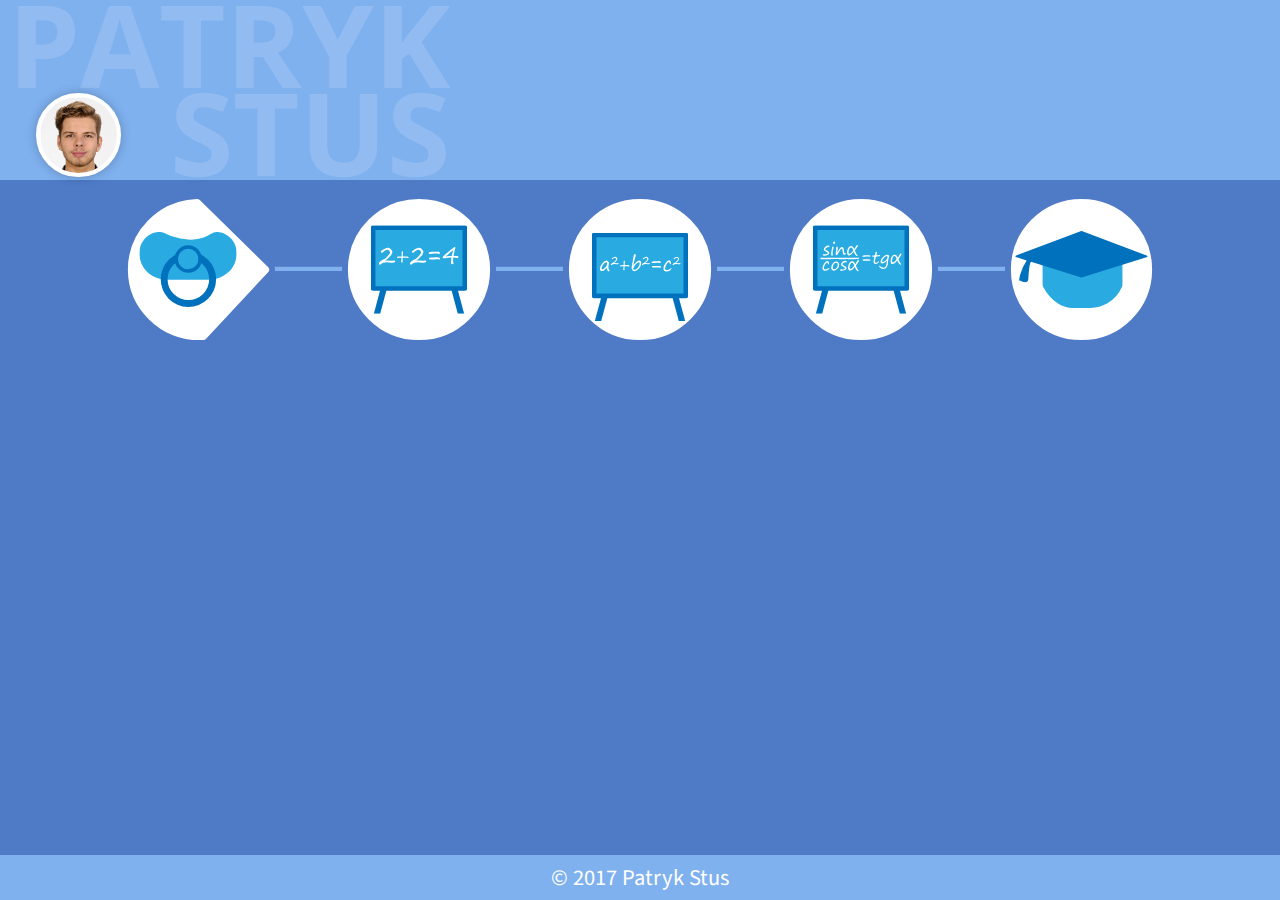
==== timeline.html @ b45af1f2 "Some styling changes and timeline load js." ====
<!doctype html>
<html>
<head>
<meta charset="utf-8">
<title>Patryk Stus</title>
<link rel="stylesheet" type="text/css" href="content/style.css">
<link rel="stylesheet" type="text/css" href="content/timeline.css">
<link href="https://fonts.googleapis.com/css?family=Source+Sans+Pro" rel="stylesheet">
<link href="https://fonts.googleapis.com/css?family=Open+Sans:600,700" rel="stylesheet">
</head>
<body>

<header>
	<div class="timeline hc">
		<span class="name timeline n">PATRYK</span>
		<div class="name timeline bottom">
			<div id="portrait" class="timeline"><img class="timeline" src="content/images/top_portrait.png" /></div>
			<span class="name timeline sn">STUS</span>
		</div>
	</div>
</header>

<section id="content">
	<div id="timeline-content">
		<img class="line" src="content/images/line.svg"/>
		<div class="points-container">
			<div class="birth master-point first">
				<img src="content/images/birth.svg" alt="birth"/>
			</div>
			<div class="part one">
				
			</div>
			<div class="pdst master-point middle">
				<img src="content/images/pdst.svg" alt="pdst"/>
			</div>
			<div class="part two">
				
			</div>
			<div class="gim master-point middle">
				<img src="content/images/gim.svg" alt="gim"/>
			</div>
			<div class="part three">
				
			</div>
			<div class="lic master-point middle">
				<img src="content/images/lic.svg" alt="lic"/>
			</div>
			<div class="part four">
				
			</div>
			<div class="uni master-point last">
				<img src="content/images/uni.svg" alt="uni"/>
			</div>
			
		</div>
		
	</div>
</section>
<footer>
	<span>© 2017 Patryk Stus</span>
</footer></body>
</html>
---- content/style.css ----
@charset "utf-8";
/* CSS Document */

body {
	width: 100vw;
	height: 100vh;
	margin: 0;
	padding: 0;
}

/*header*/
header {
	background : #7FB1EF;
  	background : rgba(127, 177, 239, 1);
	width: 100%;
	height: 20%;
	position: relative;
}
#portrait {
	padding-top: 1vh;
	width: 12vh;
	display: block;
	margin: auto;
}
#portrait img{
	border-radius: 50%;
	border: 0.5vh solid white;
	background: white;
	height: 12vh;
	width: 12vh;
	display: block;
	-webkit-box-shadow: 0px 0px 10px 1px rgba(0, 0, 0, 0.2);
	box-shadow: 0px 0px 10px 1px rgba(0, 0, 0, 0.2);	
}
header .name {
	display: flex;
	color: white;
	font-size: 5vh;
	font-weight: 600;
	font-family: 'Open Sans', sans-serif;
	margin: auto;
	justify-content: center;
	text-shadow: 1px 0px 1px rgba(0,0,0,0.20);
}
/*header timeline*/
.timeline.hc {
	display: block;
	width: 50vh;
	height: auto;
}
#portrait.timeline {
	padding-top: 1vh;
	width: 8.5vh;
	position: relative;
	display: inline-block;
	margin-left: 4vh;
	bottom: 0.4vh
}
#portrait.timeline img {
	height: inherit;
	width: inherit;
}
header .name.timeline {
	display: inline-block;
	color: rgba(255,255,255,0.15);
	font-size: 12.8vh;
	font-weight: 700;
	font-family: 'Open Sans', sans-serif;
	text-shadow: 0px 0px 0px rgba(0,0,0,0.00);
	position: relative;
	line-height: 76%;
	box-sizing: border-box;
}
header .name.timeline.n{
	margin: 0px;
	display: block;
	vertical-align: top;
	float: right;
}
header .name.timeline.bottom {
	height: 50%;
	width: 100%;
}
header .name.timeline.sn{
	margin: 0px;
	vertical-align: top;
	line-height: inherit;
	float: right;
}
/*content*/
#content {
	background : #4E7AC6;
	background : rgba(78, 122, 198, 1);
	width: 100%;
	height: 75%;
}
#content .main-title {
	position: relative;
	top: 25vh;
	margin: auto;
	height: 6vw;
	width: 65vw;
	display: flex;
	align-items: center;
	justify-content: center;
}

#content .main-title:hover {
	cursor: pointer;
}

#content .main-title span{
	color: white;
	font-size: 5vw;
	font-family: 'Open Sans', sans-serif;
	font-weight: 700;
	letter-spacing: 0.3vh;
}
#content .arrow {
	width: auto;
	height: 4vw;
	vertical-align: text-bottom;
}

/*footer*/
footer {
	background : #7FB1EF;
  	background : rgba(127, 177, 239, 1);
	height: 5vh;
	display: flex;
	align-items: center;
	justify-content: center;
	
}
footer span {
	display: block;
	color: white;
	font-family: 'Source Sans Pro', sans-serif;
	font-size: 2.5vh;
}
---- content/timeline.css ----
@charset "utf-8";
/* CSS Document */
#timeline-content {
	height: 12vw;
	width: 81vw;
	margin: 0 auto 0 auto;
	top: 1vw;
	position: relative;
}
#timeline-content .line {
	position: absolute;
	width: 80vw;
	height: 2.51vw;
	z-index: 0;
	left: 0.5vw;
	top:40%;
}
.points-container {
	z-index: 1;
	width: inherit;
	position: absolute;
	display: inline-flex;
	align-items: center;
	justify-content: space-between;
}
.part {
	height: 10vw;
/*	width: 7vw;*/
	flex-grow: 0;
	flex-shrink: 1;
	flex-basis: auto;
}
.part.one {
/*	flex-grow: 1;*/
}
.master-point {
	width: 12vw;
}
.master-point.first {
}
.master-point.middle {
}
.master-point.last {
}
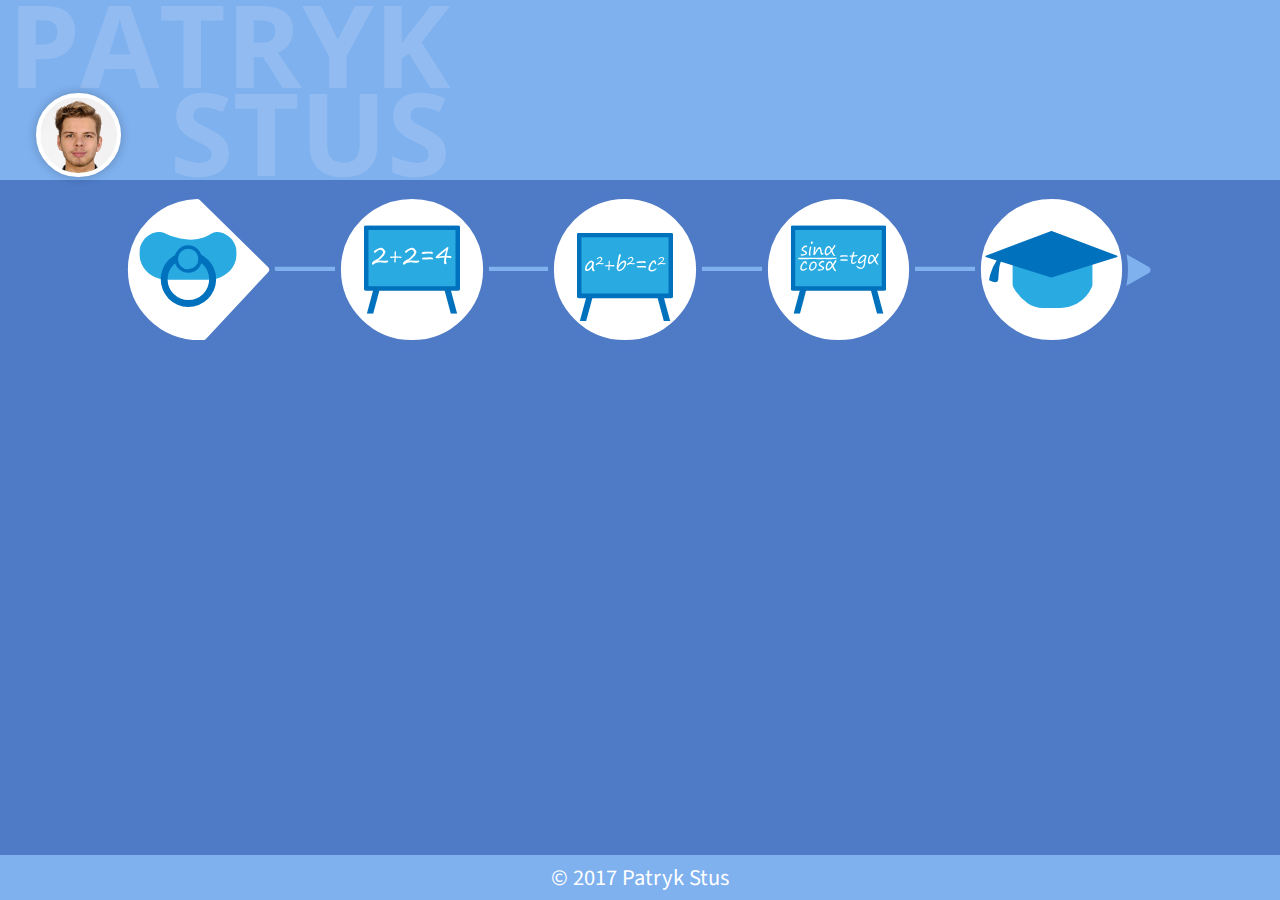
==== commit c940d9d6: "Added five part" ====
--- a/timeline.html
+++ b/timeline.html
@@ -51,6 +51,9 @@
 			<div class="uni master-point last">
 				<img src="content/images/uni.svg" alt="uni"/>
 			</div>
+			<div class="part five">
+				
+			</div>
 			
 		</div>
 		
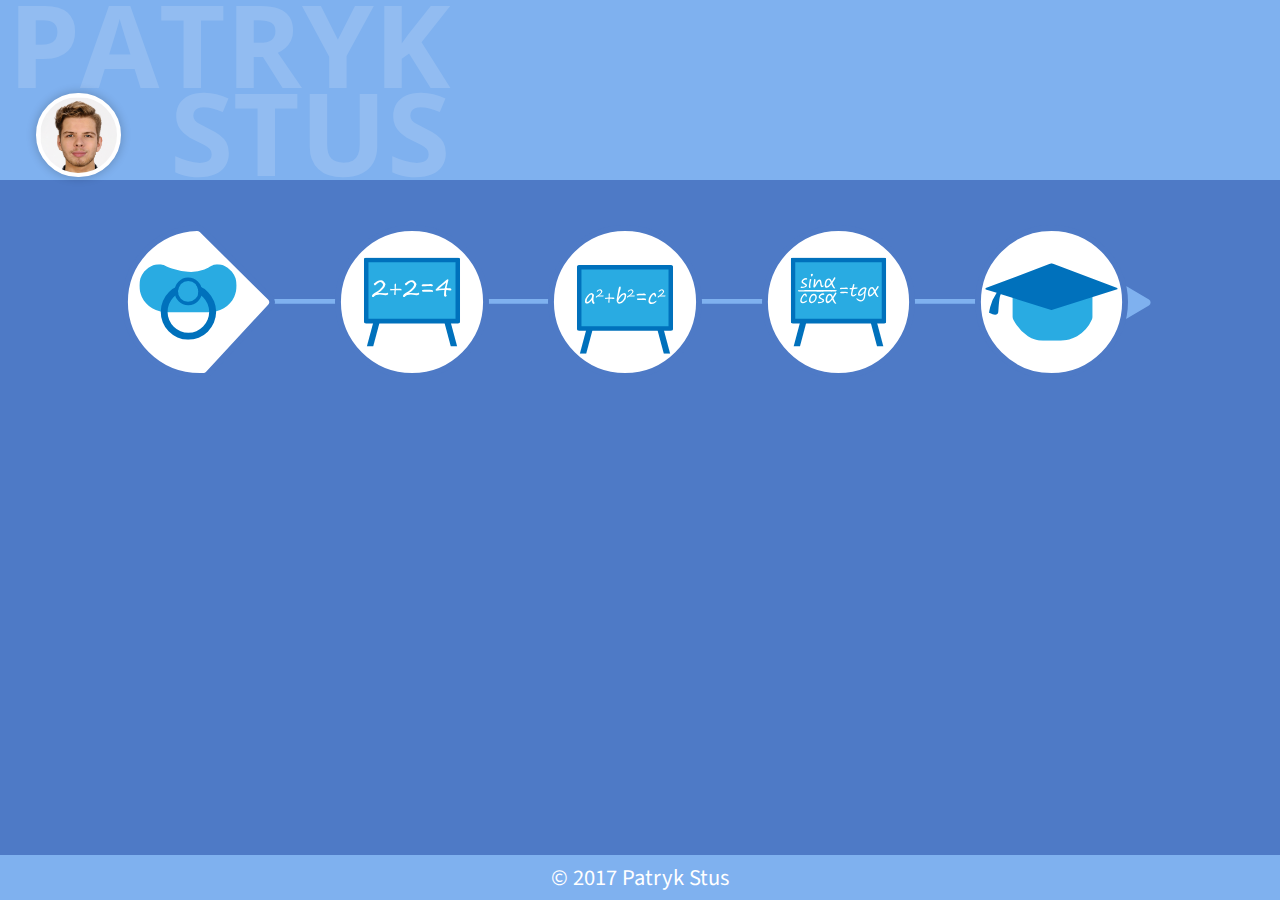
==== commit d8506ba4: "Stories loading" ====
--- a/timeline.html
+++ b/timeline.html
@@ -7,6 +7,8 @@
 <link rel="stylesheet" type="text/css" href="content/timeline.css">
 <link href="https://fonts.googleapis.com/css?family=Source+Sans+Pro" rel="stylesheet">
 <link href="https://fonts.googleapis.com/css?family=Open+Sans:600,700" rel="stylesheet">
+<script src="https://ajax.googleapis.com/ajax/libs/jquery/3.2.1/jquery.min.js"></script>
+<script type="text/javascript" src="content/js/timeline.js"></script>
 </head>
 <body>
 
@@ -28,7 +30,7 @@
 				<img src="content/images/birth.svg" alt="birth"/>
 			</div>
 			<div class="part one">
-				
+			
 			</div>
 			<div class="pdst master-point middle">
 				<img src="content/images/pdst.svg" alt="pdst"/>
@@ -58,6 +60,15 @@
 		</div>
 		
 	</div>
+	<section class="story">
+		<div class="story container">
+			<div class="story text">
+		
+			</div>
+		</div>
+	</section>
+	
+	
 </section>
 <footer>
 	<span>© 2017 Patryk Stus</span>
--- a/content/style.css
+++ b/content/style.css
@@ -6,6 +6,7 @@
 	height: 100vh;
 	margin: 0;
 	padding: 0;
+/*	overflow: hidden;*/
 }
 
 /*header*/
--- a/content/timeline.css
+++ b/content/timeline.css
@@ -4,7 +4,7 @@
 	height: 12vw;
 	width: 81vw;
 	margin: 0 auto 0 auto;
-	top: 1vw;
+	top: 5vh;
 	position: relative;
 }
 #timeline-content .line {
@@ -29,9 +29,18 @@
 	flex-grow: 0;
 	flex-shrink: 1;
 	flex-basis: auto;
+	transition: all 0.5s;
+	display: inline-flex;
+	align-items: center;
+	justify-content: space-around;
 }
-.part.one {
-/*	flex-grow: 1;*/
+.point {
+	width: 1.5vw;
+	height: 1.5vw;
+	background: rgba(127,177,239,1.00);
+	border-radius: 50%;
+	border: 0.05vw solid rgba(173, 214, 247, 0.80);
+	display: none;
 }
 .master-point {
 	width: 12vw;
@@ -41,4 +50,30 @@
 .master-point.middle {
 }
 .master-point.last {
+}
+.story {
+	display: flex;
+	align-content: center;
+}
+.story.container {
+	overflow: auto;
+	background : rgba(127, 177, 239, 1);
+	display: inline-block;
+	opacity: 0;
+	position: relative;
+	box-sizing: border-box;
+	border-radius: 1vw;
+	max-width: 80vw;
+	max-height: 40vh;
+	top: 10vh;
+	margin: 0 auto;
+	padding: 2%;
+}
+.story.text {
+    width: 100%;
+	height: 100%;
+	/*
+	width: 50vw;
+	height: 20vh;
+	*/
 }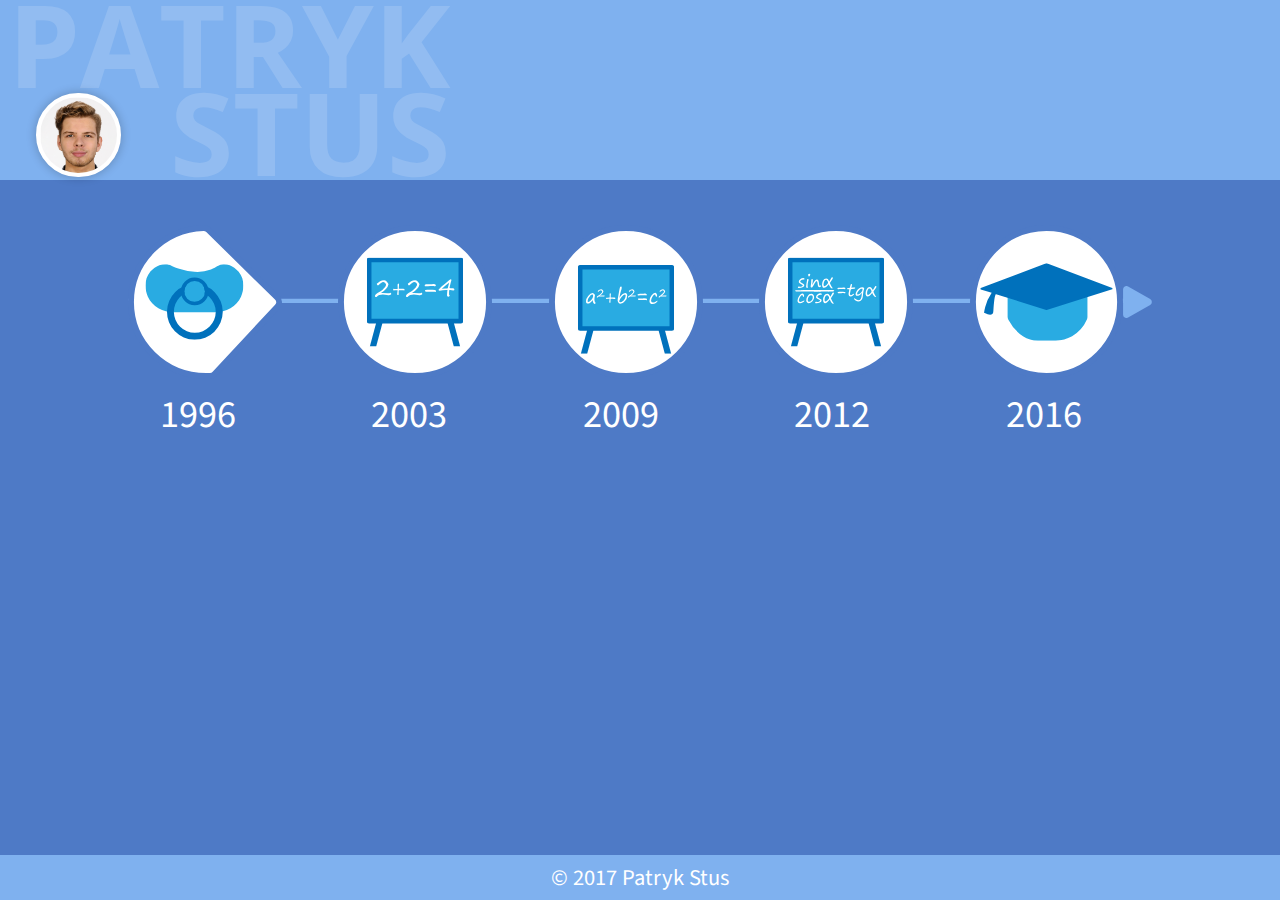
==== commit fa044b25: "Timeline section. Added dates." ====
--- a/timeline.html
+++ b/timeline.html
@@ -23,43 +23,57 @@
 </header>
 
 <section id="content">
-	<div id="timeline-content">
-		<img class="line" src="content/images/line.svg"/>
-		<div class="points-container">
-			<div class="birth master-point first">
-				<img src="content/images/birth.svg" alt="birth"/>
+	<section id="timeline">
+			<div id="timeline-content">
+			<img class="line" src="content/images/line.svg"/>
+			<div class="points-container">
+				<div class="birth master-point first">
+					<img src="content/images/birth.svg" alt="birth"/>
+				</div>
+				<div class="part one">
+
+				</div>
+				<div class="pdst master-point middle">
+					<img src="content/images/pdst.svg" alt="pdst"/>
+				</div>
+				<div class="part two">
+
+				</div>
+				<div class="gim master-point middle">
+					<img src="content/images/gim.svg" alt="gim"/>
+				</div>
+				<div class="part three">
+
+				</div>
+				<div class="lic master-point middle">
+					<img src="content/images/lic.svg" alt="lic"/>
+				</div>
+				<div class="part four">
+
+				</div>
+				<div class="uni master-point last">
+					<img src="content/images/uni.svg" alt="uni"/>
+				</div>
+				<div class="part five">
+
+				</div>
+
 			</div>
-			<div class="part one">
-			
-			</div>
-			<div class="pdst master-point middle">
-				<img src="content/images/pdst.svg" alt="pdst"/>
-			</div>
-			<div class="part two">
-				
-			</div>
-			<div class="gim master-point middle">
-				<img src="content/images/gim.svg" alt="gim"/>
-			</div>
-			<div class="part three">
-				
-			</div>
-			<div class="lic master-point middle">
-				<img src="content/images/lic.svg" alt="lic"/>
-			</div>
-			<div class="part four">
-				
-			</div>
-			<div class="uni master-point last">
-				<img src="content/images/uni.svg" alt="uni"/>
-			</div>
-			<div class="part five">
-				
-			</div>
-			
+
+		</div>
+	</section>
+	
+	<div class="dates">
+		<div class="dates content">
+			<div>1996</div>
+			<div>2003</div>
+			<div>2009</div>
+			<div>2012</div>
+			<div>2016</div>
 		</div>
 		
 	</div>
+	
 	<section class="story">
 		<div class="story container">
 			<div class="story text">
--- a/content/timeline.css
+++ b/content/timeline.css
@@ -1,19 +1,24 @@
 @charset "utf-8";
 /* CSS Document */
+#timeline {
+	width: 100vw;
+	height: 12vw;
+	display: inline-flex;
+	justify-content: center;
+}
 #timeline-content {
 	height: 12vw;
-	width: 81vw;
-	margin: 0 auto 0 auto;
+	width: 80vw;
 	top: 5vh;
 	position: relative;
+	display: inline-flex;
+	align-content: center;
+	justify-content: center;
 }
 #timeline-content .line {
-	position: absolute;
+	margin: auto;
 	width: 80vw;
-	height: 2.51vw;
 	z-index: 0;
-	left: 0.5vw;
-	top:40%;
 }
 .points-container {
 	z-index: 1;
@@ -51,6 +56,29 @@
 }
 .master-point.last {
 }
+
+.dates {
+	top: 3vh;
+	position: relative;
+	width: 97vw;
+	display: inline-flex;
+	align-content: center;
+	justify-content: center;
+	
+}
+.dates.content {
+	width: 72vw;
+	display: inline-flex;
+	justify-content: space-between;
+}
+
+.dates.content div {
+	text-align: center;
+	font-family: 'Source Sans Pro', sans-serif;
+	font-size: 3vw;
+	color: white;
+}
+
 .story {
 	display: flex;
 	align-content: center;
@@ -72,6 +100,8 @@
 .story.text {
     width: 100%;
 	height: 100%;
+	font-family: 'Source Sans Pro', sans-serif;
+	font-size: 120%;
 	/*
 	width: 50vw;
 	height: 20vh;
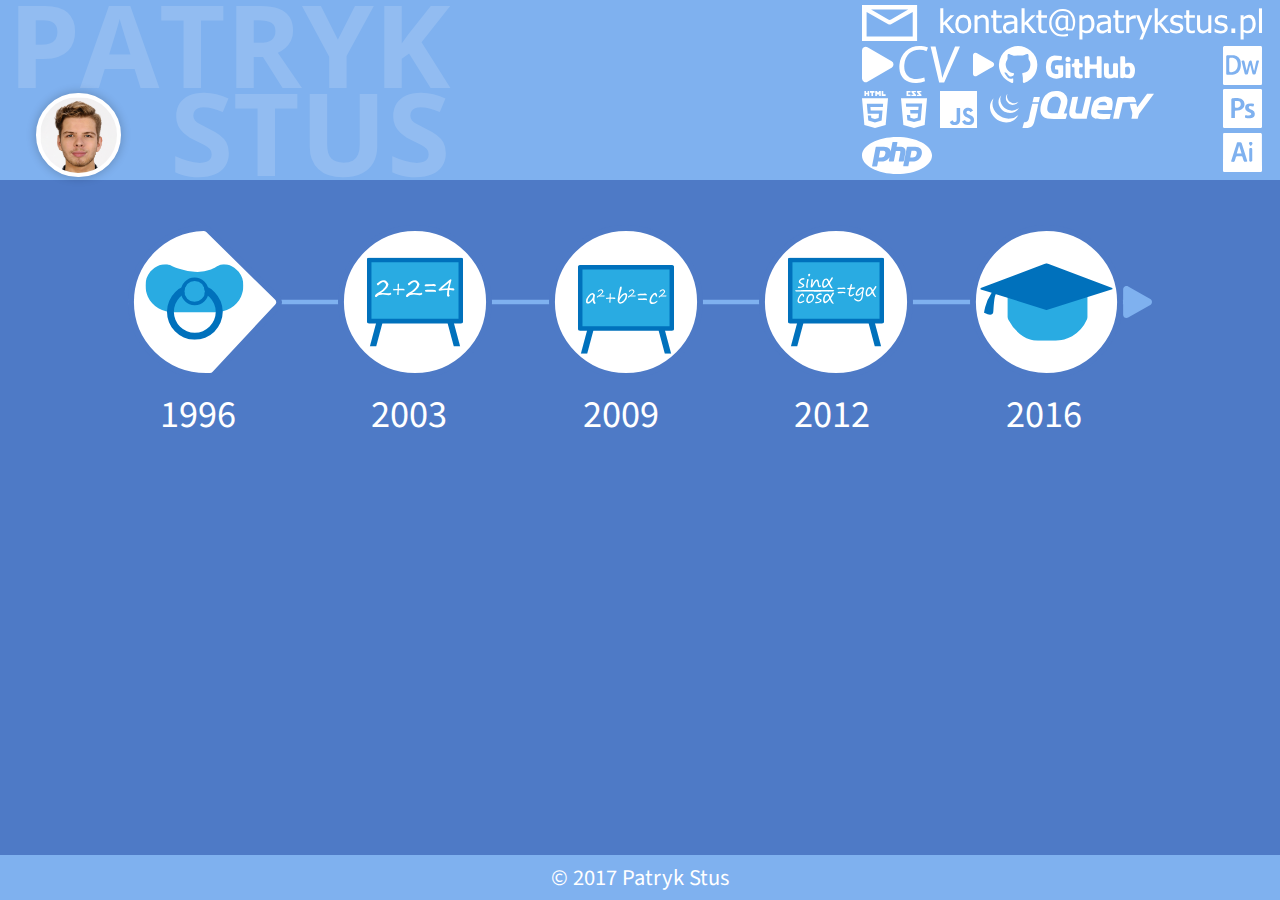
==== commit 373e02f4: "Timeline header right" ====
--- a/timeline.html
+++ b/timeline.html
@@ -19,6 +19,30 @@
 			<div id="portrait" class="timeline"><img class="timeline" src="content/images/top_portrait.png" /></div>
 			<span class="name timeline sn">STUS</span>
 		</div>
+	</div>
+	<div class="timeline hright">
+		<div class="hright row top">
+			<img src="content/images/timeline_header/mail.svg" />
+		</div>
+		<div class="hright right">
+			<img src="content/images/timeline_header/dw.svg" />
+			<img src="content/images/timeline_header/ps.svg" />
+			<img src="content/images/timeline_header/ai.svg" />
+		</div>
+		<div class="hright row row1">
+			<img src="content/images/timeline_header/CV.svg" />
+			<img src="content/images/timeline_header/github.svg" />
+		</div>
+		<div class="hright row row2">
+			<img src="content/images/timeline_header/html.svg" />
+			<img src="content/images/timeline_header/css.svg" />
+			<img src="content/images/timeline_header/js.svg" />
+			<img src="content/images/timeline_header/jquery.svg" />
+		</div>
+		<div class="hright row row3">
+			<img src="content/images/timeline_header/php.svg" />
+		</div>
+		
 	</div>
 </header>
 
--- a/content/style.css
+++ b/content/style.css
@@ -45,9 +45,9 @@
 }
 /*header timeline*/
 .timeline.hc {
-	display: block;
+	display: inline-block;
 	width: 50vh;
-	height: auto;
+	height: 100%;
 }
 #portrait.timeline {
 	padding-top: 1vh;
@@ -87,6 +87,45 @@
 	vertical-align: top;
 	line-height: inherit;
 	float: right;
+}
+.timeline.hright {
+	display: inline-block;
+	width: 45.5Vh;
+	height: 20vh;
+	float: right;
+	overflow: hidden;
+	margin-right: 1vh;
+}
+.hright.row {
+	display: inline-block;
+	height: 4.1vh;
+	width: 80%;
+	margin-top: 0.5vh;
+}
+.hright.top {
+	display: block;
+	width: 100%;
+}
+.hright img {
+	height: 100%;
+	display: inline-block;
+	margin-right: 1vh;
+}
+.hright.right {
+	height: auto;
+	width: 9.5%;
+	float: right;
+	margin-right: 1vh;
+}
+.hright.right img {
+	display: block;
+	width: 100%;
+	height: auto;
+	margin-top: 0.5vh;
+	margin-right: 0;
+}
+.hright.row2 img:last-of-type {
+	margin-right: 0;
 }
 /*content*/
 #content {
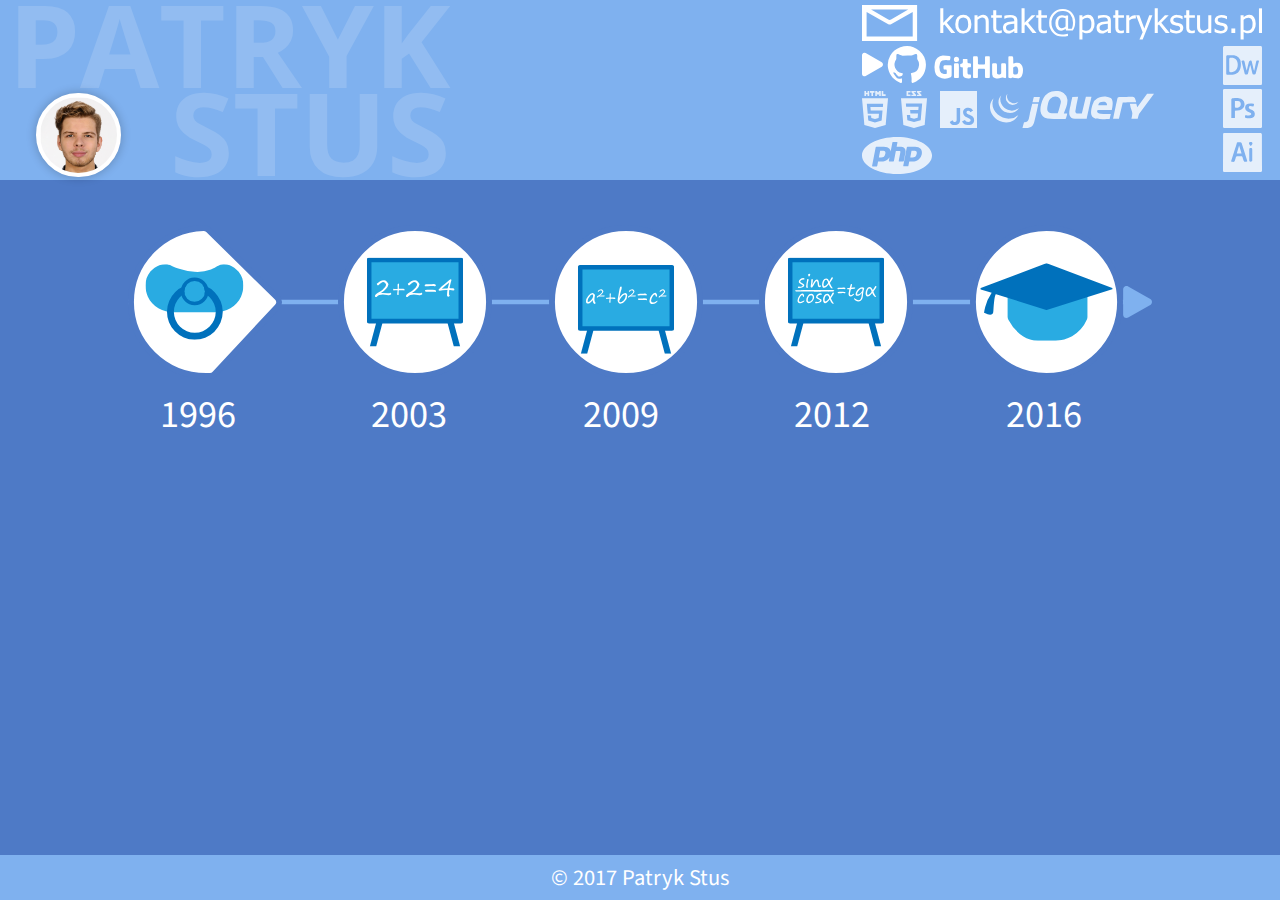
==== commit f07e8d51: "Added links" ====
--- a/timeline.html
+++ b/timeline.html
@@ -22,7 +22,7 @@
 	</div>
 	<div class="timeline hright">
 		<div class="hright row top">
-			<img src="content/images/timeline_header/mail.svg" />
+			<a href="mailto:kontakt@patrykstus.pl"><img class="clickable" src="content/images/timeline_header/mail.svg" /></a>
 		</div>
 		<div class="hright right">
 			<img src="content/images/timeline_header/dw.svg" />
@@ -30,8 +30,7 @@
 			<img src="content/images/timeline_header/ai.svg" />
 		</div>
 		<div class="hright row row1">
-			<img src="content/images/timeline_header/CV.svg" />
-			<img src="content/images/timeline_header/github.svg" />
+			<a href="https://github.com/qatron" title="github.com/qatron" target="new"><img class="clickable" src="content/images/timeline_header/github.svg" /></a>
 		</div>
 		<div class="hright row row2">
 			<img src="content/images/timeline_header/html.svg" />
--- a/content/style.css
+++ b/content/style.css
@@ -127,6 +127,12 @@
 .hright.row2 img:last-of-type {
 	margin-right: 0;
 }
+.timeline.hright img:not(.clickable) {
+	opacity: 0.8;
+}
+.clickable:hover {
+	filter: drop-shadow(0px 0px 3px rgba(53,71,140,0.6));
+}
 /*content*/
 #content {
 	background : #4E7AC6;
@@ -147,6 +153,7 @@
 
 #content .main-title:hover {
 	cursor: pointer;
+	text-shadow: 0px 0px 18px rgba(53,71,140,1.00);
 }
 
 #content .main-title span{
--- a/content/timeline.css
+++ b/content/timeline.css
@@ -44,17 +44,19 @@
 	height: 1.5vw;
 	background: rgba(127,177,239,1.00);
 	border-radius: 50%;
+	display: none;
+}
+.point:hover {
 	border: 0.05vw solid rgba(173, 214, 247, 0.80);
-	display: none;
+	cursor: pointer;
 }
 .master-point {
 	width: 12vw;
+	/*transition: filter 1s;*/
 }
-.master-point.first {
-}
-.master-point.middle {
-}
-.master-point.last {
+.master-point:hover {
+	filter: drop-shadow(0 0 6px  rgba(255, 255, 255, 0.4));
+	cursor: pointer;
 }
 
 .dates {
@@ -102,8 +104,9 @@
 	height: 100%;
 	font-family: 'Source Sans Pro', sans-serif;
 	font-size: 120%;
+	text-align: justify;
 	/*
 	width: 50vw;
 	height: 20vh;
 	*/
-}+}
